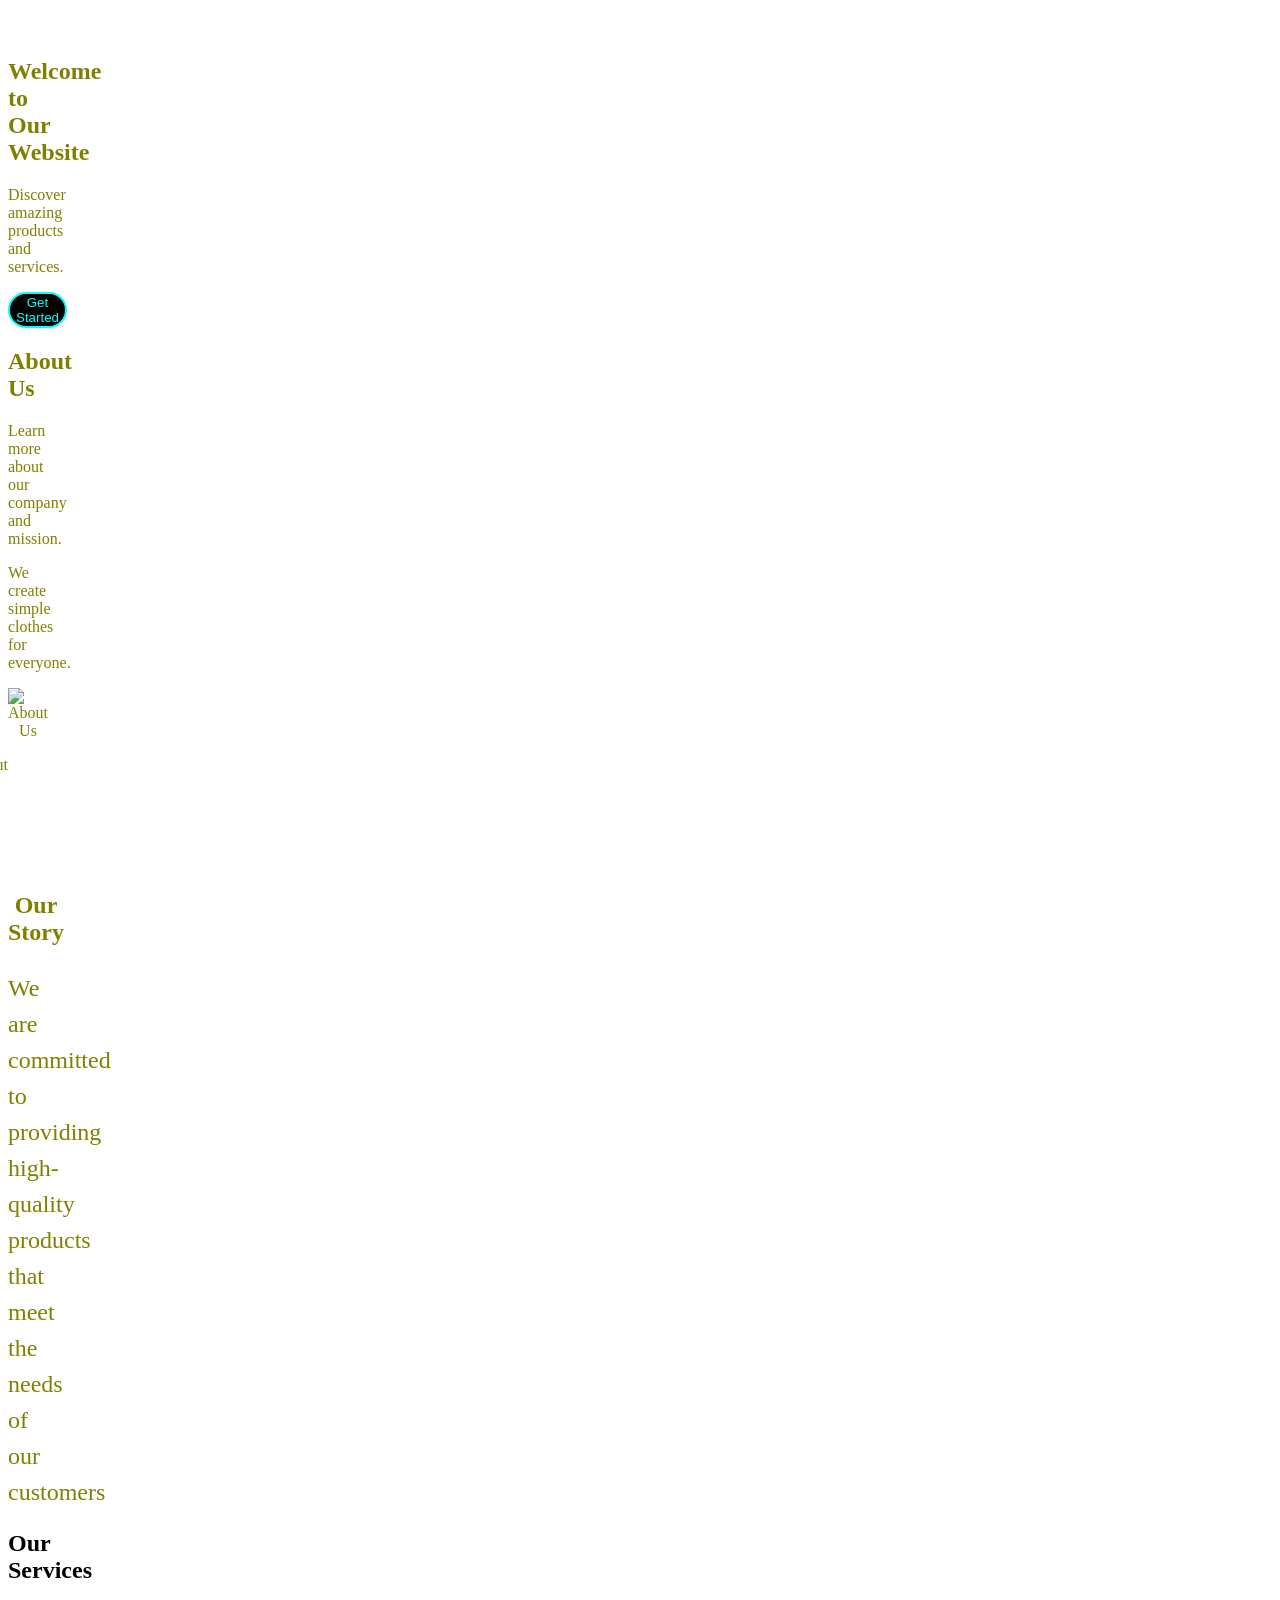
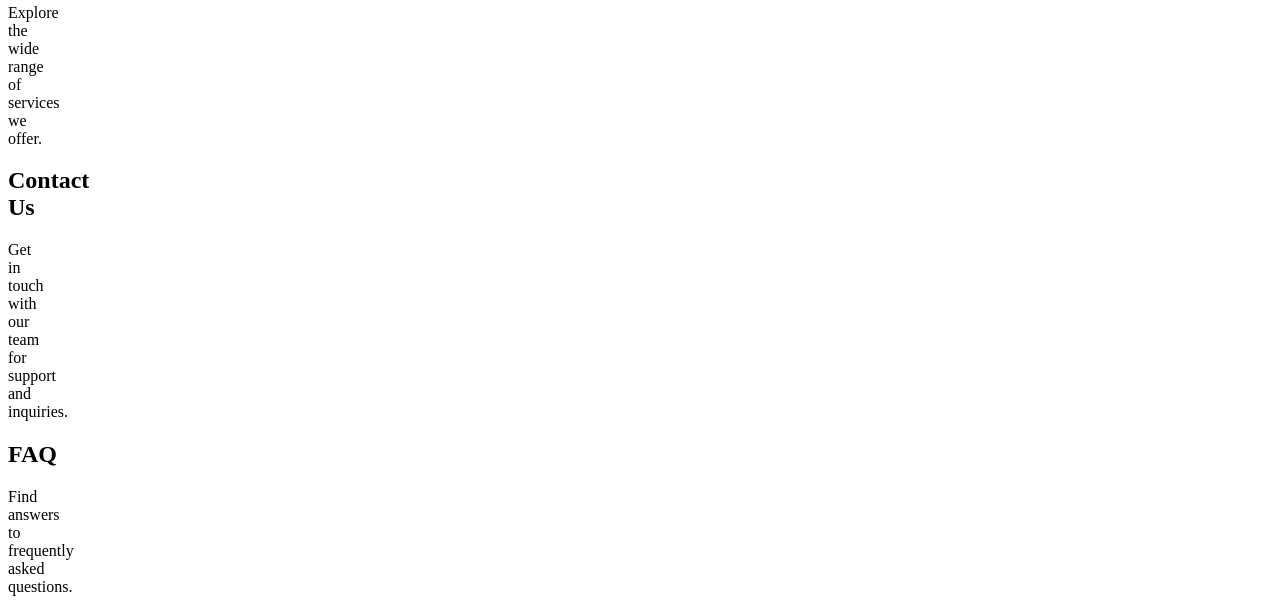
==== Buttons/index.html @ ffc1c12d "Added new html and css code for the page" ====
<!DOCTYPE html>
<html lang="en">
<head>
    <meta charset="UTF-8">
    <meta name="viewport" content="width=device-width, initial-scale=1.0">
    <link rel="stylesheet" href="styles.css">
    <title>Buttons</title>
</head>
<body>
    <header>
        <nav class="navbar">
            <a href="#home">Home</a>
            <a href="#about">About</a>
            <a href="#services">Services</a>
            <a href="#contact">Contact</a>
            <a href="#faq">FAQ</a>
        </nav>
    </header>

    <section class="home">
        <h2>Welcome to Our Website</h2>
        <p>Discover amazing products and services.</p>

        <button class="hero-btn">Get Started</button>
    </section>

    <section class="about">
        <h1>About Us</h1>
        <p>Learn more about our company and mission.</p>
        <p>We create simple clothes for everyone.</p>

        <div>
            <div class="about-image">
                <img src="https://images.seeklogo.com/logo-png/44/1/konza-konza-technopolis-logo-png_seeklogo-440826.png" alt="About Us">
            </div>

            
        <section class="about-card">
            <div class="about-image-1">
                <img src="https://images.seeklogo.com/logo-png/44/1/konza-konza-technopolis-logo-png_seeklogo-440826.png" alt="About Us">
            </div>

            <h1 id="story-title">Our Story</h1>
            <p id="para-text">We are committed to providing high-quality products that meet the needs of our customers
        </section>
            
           
          
        </div>

        
    </section>

    <section class  ="services">
        <h1>Our Services</h1>
        <p>Explore the wide range of services we offer.</p>
    </section>


    <section class="contact">
        <h1>Contact Us</h1>
        <p>Get in touch with our team for support and inquiries.</p>
    </section>

    <section class="faq">
        <h1>FAQ</h1>
        <p>Find answers to frequently asked questions.</p>
    </section>
</body>

<!-- The script.js file is linked at the end of the body to ensure that the DOM is fully loaded before the script runs. This prevents any potential issues with trying to access elements that may not yet exist in the DOM. -->
<script src="script.js"></script>
</html>
---- Buttons/styles.css ----
:root {
      margin: 0;
      max-width: 1rem;
}

.navbar {
   
   width: 100%;
   height: 30px;
   background-color: #333;

   border-radius: 50px;

   display: flex;
   justify-content: center;
   align-items: center;

   gap: 20px;
   
}
.navbar a {
    color: white;
    text-decoration: none;

    font-size: 20px;
    font-weight: bold;
}

.hero-btn {
    color: aqua;
    background-color: black;
    border: 2px solid aqua;
    border-radius: 50px;
}

.home {
 background-color: #f2f2f2;
 padding: auto; 
 text-align: center;
 color: olive;  
}

.about {
    padding: auto; 
    text-align: center;
    color: olive;  
}

.about-image {
    width: 100%;
    display: grid;
    justify-content: left;
}

.about-image-1 {
    width: 100%;
    display: grid;
    justify-content: right;

}

#story-title {
    font-size: 1.5em;
    font-weight: bold;
    margin-bottom: 10px;
    display: grid;
    justify-content: left;
    margin-top: 100px;
}

#para-text {
    font-size: 1.5em;
    line-height: 1.5;
    margin-bottom: 20px;
}
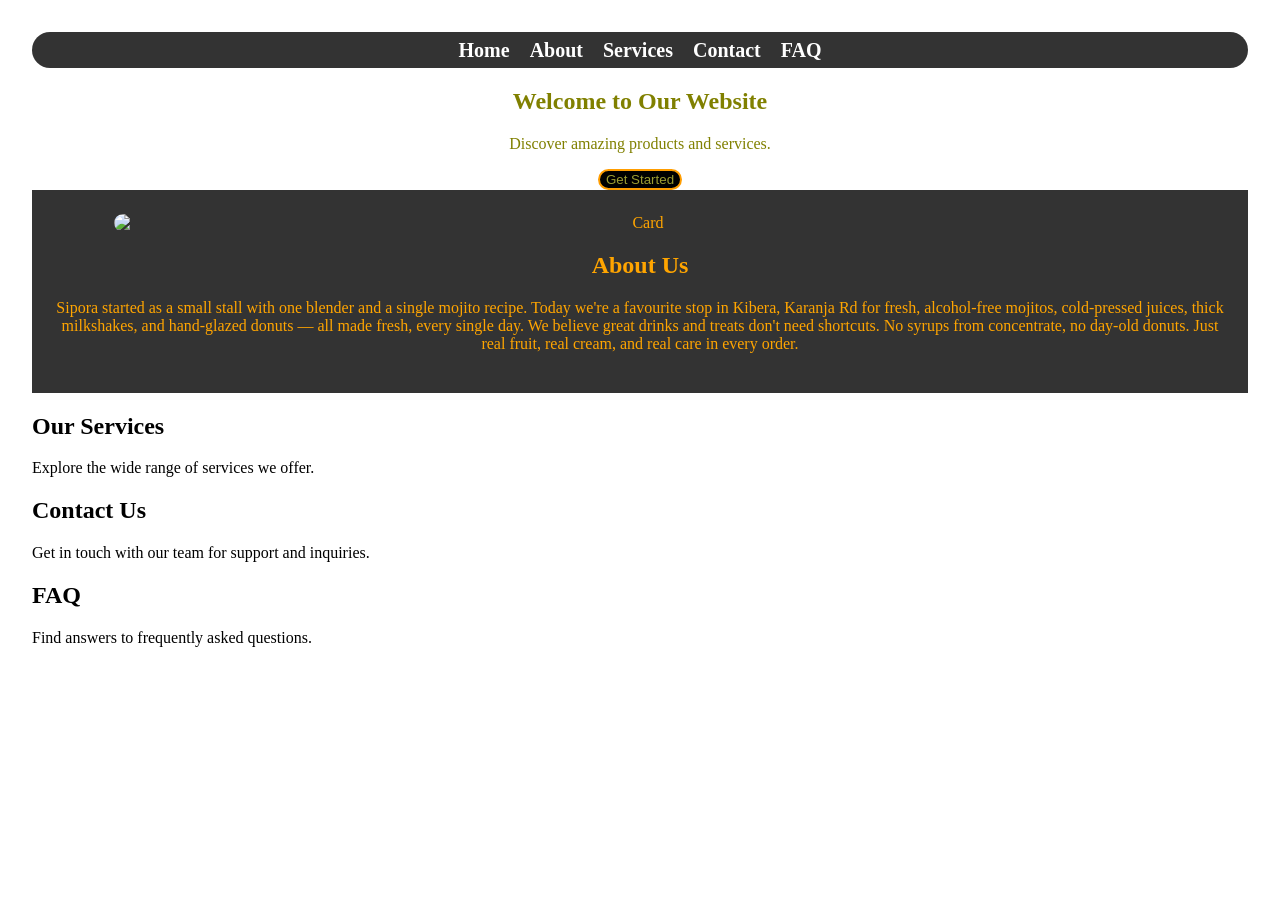
==== commit f8598e5c: "modified: styles.css / margin / display / width" ====
--- a/Buttons/index.html
+++ b/Buttons/index.html
@@ -18,38 +18,45 @@
     </header>
 
     <section class="home">
+
+        <div class="container-1">
         <h2>Welcome to Our Website</h2>
         <p>Discover amazing products and services.</p>
 
         <button class="hero-btn">Get Started</button>
+        </div>
     </section>
 
-    <section class="about">
-        <h1>About Us</h1>
-        <p>Learn more about our company and mission.</p>
-        <p>We create simple clothes for everyone.</p>
+     <section>
+  <div class="container">
+  
+    <div class="about">
+
+      <article class="card">
+
+        <img
+            alt="Card"
+            src="https://imgs.search.brave.com/-6RsVPM5LRr3Fo7A3fWmBoPrxGBIKDQbU_6T0cdimUA/rs:fit:500:0:1:0/g:ce/aHR0cHM6Ly9pbWFn/ZXMucGV4ZWxzLmNv/bS9waG90b3MvMzU1/OC9tb3JuaW5nLWJy/ZWFrZmFzdC1vcmFu/Z2UtanVpY2UuanBn/P2NzPXRpbnlzcmdi/JmRwcj0xJnc9NTAw"
+        >
 
         <div>
-            <div class="about-image">
-                <img src="https://images.seeklogo.com/logo-png/44/1/konza-konza-technopolis-logo-png_seeklogo-440826.png" alt="About Us">
-            </div>
+            <h2>
+                About Us
+            </h2>
 
-            
-        <section class="about-card">
-            <div class="about-image-1">
-                <img src="https://images.seeklogo.com/logo-png/44/1/konza-konza-technopolis-logo-png_seeklogo-440826.png" alt="About Us">
-            </div>
+            <p>
+                Sipora started as a small stall with one blender and a single mojito recipe. Today we're a favourite stop in Kibera, Karanja Rd for fresh, alcohol-free mojitos, cold-pressed juices, thick milkshakes, and hand-glazed donuts — all made fresh, every single day.
 
-            <h1 id="story-title">Our Story</h1>
-            <p id="para-text">We are committed to providing high-quality products that meet the needs of our customers
-        </section>
-            
-           
-          
+We believe great drinks and treats don't need shortcuts. No syrups from concentrate, no day-old donuts. Just real fruit, real cream, and real care in every order.
+            </p>
         </div>
 
-        
-    </section>
+      </article>
+
+    </div>
+  </div>
+</section>
+
 
     <section class  ="services">
         <h1>Our Services</h1>
--- a/Buttons/styles.css
+++ b/Buttons/styles.css
@@ -1,12 +1,13 @@
 :root {
-      margin: 0;
-      max-width: 1rem;
+      font-size: 16px;
+      margin: 1rem;
+      padding: 0.5rem;
 }
 
 .navbar {
    
    width: 100%;
-   height: 30px;
+   height: 4vmin;
    background-color: #333;
 
    border-radius: 50px;
@@ -18,6 +19,7 @@
    gap: 20px;
    
 }
+
 .navbar a {
     color: white;
     text-decoration: none;
@@ -27,49 +29,44 @@
 }
 
 .hero-btn {
-    color: aqua;
+    
+    color: rgb(156, 156, 49);
     background-color: black;
-    border: 2px solid aqua;
+    border: 2px solid rgb(255, 157, 0);
     border-radius: 50px;
 }
 
 .home {
- background-color: #f2f2f2;
  padding: auto; 
  text-align: center;
  color: olive;  
 }
 
-.about {
-    padding: auto; 
+.about  {
+    padding: 1.5rem; 
     text-align: center;
-    color: olive;  
+    color: orange; 
+    background-color: #333; 
 }
 
-.about-image {
-    width: 100%;
-    display: grid;
-    justify-content: left;
+
+.card img{
+    border-radius: 25px;
+    margin: 0 auto;
+    display: block;
+    width: 90%;
+
+    
 }
 
-.about-image-1 {
-    width: 100%;
+.card {
+    justify-content: center;
     display: grid;
-    justify-content: right;
 
 }
 
-#story-title {
-    font-size: 1.5em;
-    font-weight: bold;
-    margin-bottom: 10px;
-    display: grid;
-    justify-content: left;
-    margin-top: 100px;
-}
+.container {
 
-#para-text {
-    font-size: 1.5em;
-    line-height: 1.5;
-    margin-bottom: 20px;
+  margin-inline: auto;
+  
 }
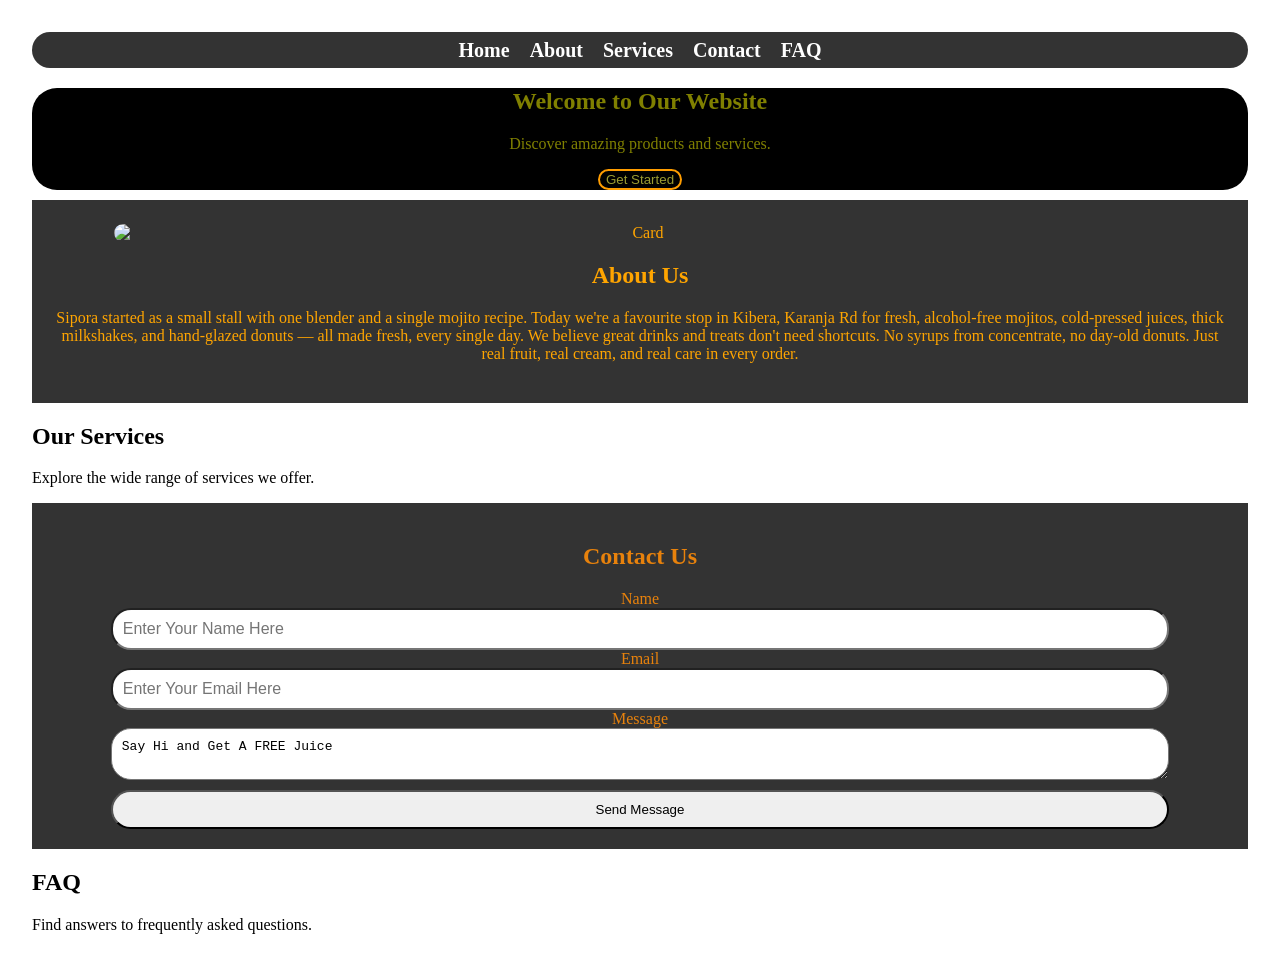
==== commit 4a7576fe: "modified: styles.css / margin / display / width" ====
--- a/Buttons/index.html
+++ b/Buttons/index.html
@@ -65,8 +65,23 @@
 
 
     <section class="contact">
+        
         <h1>Contact Us</h1>
-        <p>Get in touch with our team for support and inquiries.</p>
+
+    <form>
+       
+        <label for="name">Name</label>
+        <input type="text" id="name" placeholder="Enter Your Name Here">
+
+        <label for="Email">Email</label>
+        <input type="email" id="email" placeholder="Enter Your Email Here">
+         
+        <label for="Message" >Message</label>
+        <textarea id="message" placeholder="Type Message">Say Hi and Get A FREE Juice</textarea>
+
+        <button type="submit">Send Message</button>
+
+    </form>
     </section>
 
     <section class="faq">
--- a/Buttons/styles.css
+++ b/Buttons/styles.css
@@ -37,9 +37,11 @@
 }
 
 .home {
+ background-color: black;
  padding: auto; 
  text-align: center;
  color: olive;  
+ border-radius: 25px;
 }
 
 .about  {
@@ -62,11 +64,64 @@
 .card {
     justify-content: center;
     display: grid;
+    
 
 }
 
 .container {
 
-  margin-inline: auto;
+margin-inline: auto;
   
+}
+
+section{
+    margin-bottom: 10px;
+}
+
+.contact {
+    text-align: center;
+    background-color: #333;
+    padding: 20px;
+    
+}
+
+.contact h1{
+    color: #e8820c;
+}
+
+.contact form{
+   
+    margin: 0 auto;
+    display: flex;
+    flex-direction: column;
+    justify-content: center;
+    border-radius: 25px;
+    max-width: 90%;
+    color:#e8820c   
+    
+}
+
+#name,
+#email,
+#message{
+    border-radius: 20px;
+
+}
+
+.contact input,
+.contact textarea{
+    padding: 10px;
+    font-size: medium;
+
+}
+
+.contact textarea{
+    height: auto;
+}
+
+.contact button {
+    padding: 10px;
+    cursor: pointer;
+    border-radius: 20px;
+    margin-top: 10px;
 }
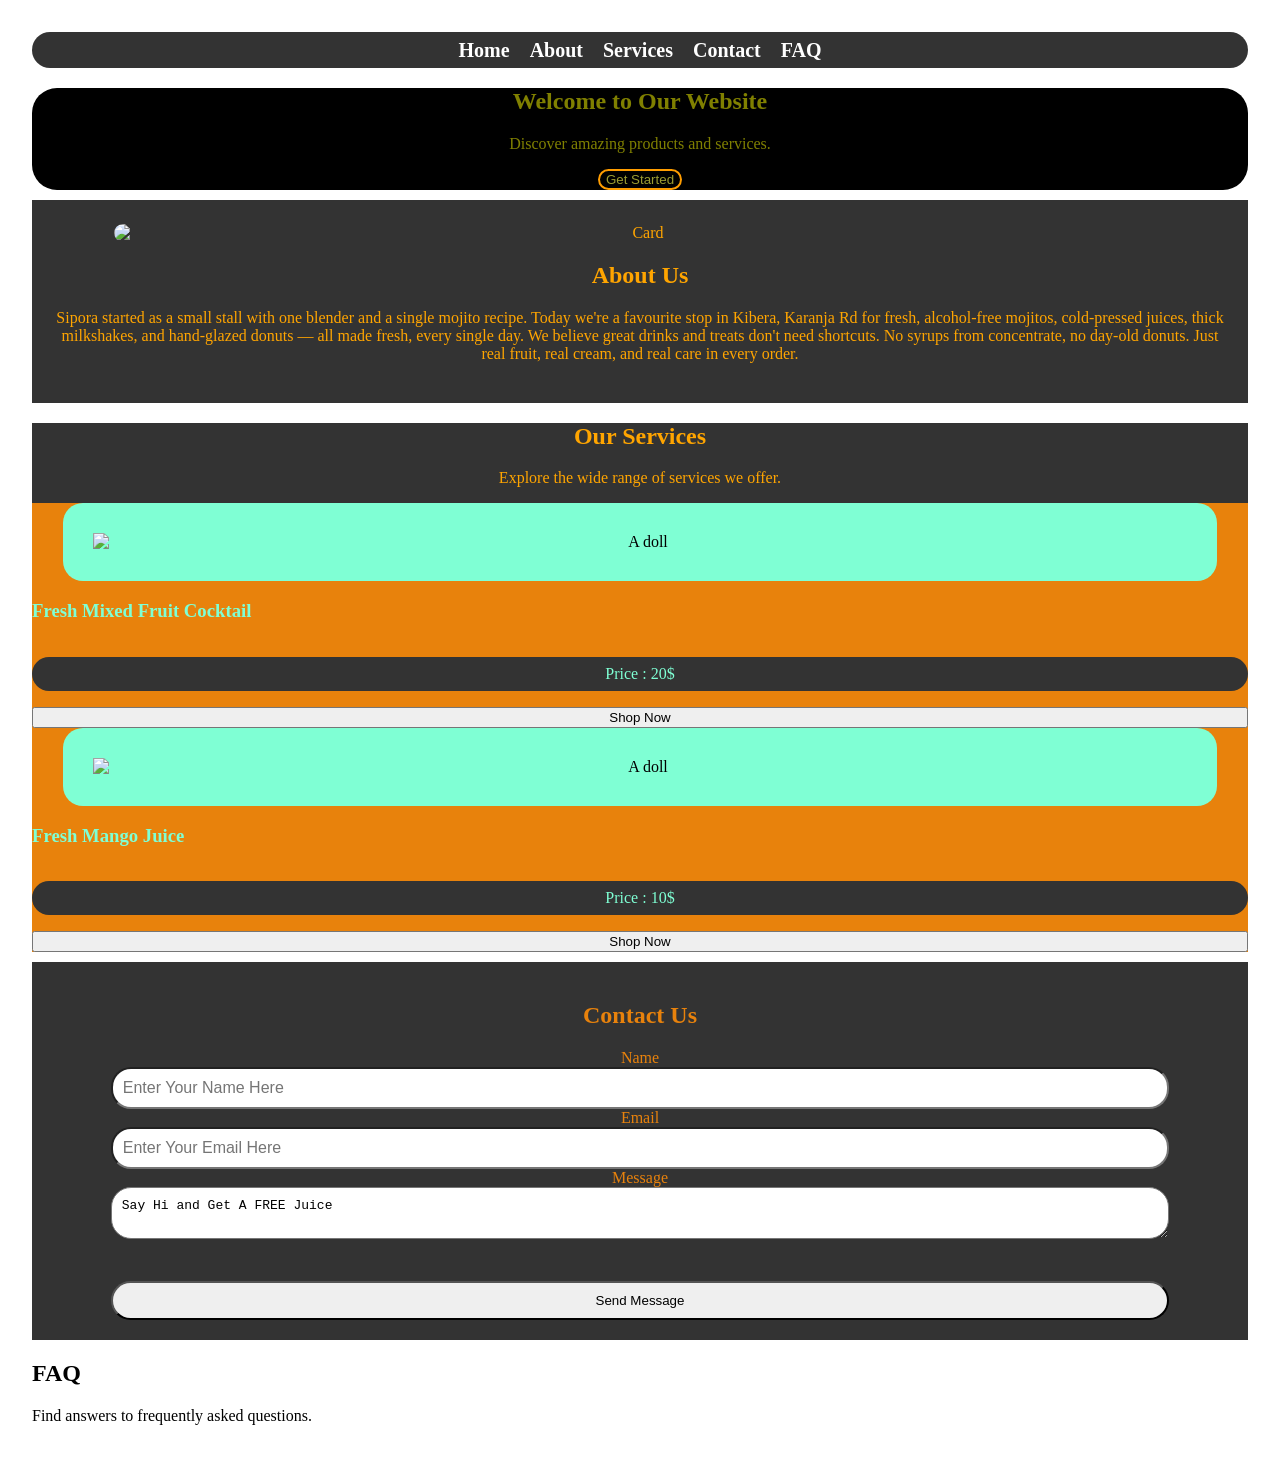
==== commit 9109edbc: "modified: script.js / querySelector / EventListener" ====
--- a/Buttons/index.html
+++ b/Buttons/index.html
@@ -61,14 +61,34 @@
     <section class  ="services">
         <h1>Our Services</h1>
         <p>Explore the wide range of services we offer.</p>
+
+        <div class="service-card">
+            <img
+            src="https://imgs.search.brave.com/-6RsVPM5LRr3Fo7A3fWmBoPrxGBIKDQbU_6T0cdimUA/rs:fit:500:0:1:0/g:ce/aHR0cHM6Ly9pbWFn/ZXMucGV4ZWxzLmNv/bS9waG90b3MvMzU1/OC9tb3JuaW5nLWJy/ZWFrZmFzdC1vcmFu/Z2UtanVpY2UuanBn/P2NzPXRpbnlzcmdi/JmRwcj0xJnc9NTAw"
+             alt="A doll">
+
+             <h3>Fresh Mixed Fruit Cocktail</h3>
+             <p>Price : 20$</p>
+             <button>Shop Now</button>
+
+
+              <img
+            src="https://imgs.search.brave.com/-6RsVPM5LRr3Fo7A3fWmBoPrxGBIKDQbU_6T0cdimUA/rs:fit:500:0:1:0/g:ce/aHR0cHM6Ly9pbWFn/ZXMucGV4ZWxzLmNv/bS9waG90b3MvMzU1/OC9tb3JuaW5nLWJy/ZWFrZmFzdC1vcmFu/Z2UtanVpY2UuanBn/P2NzPXRpbnlzcmdi/JmRwcj0xJnc9NTAw"
+             alt="A doll">
+
+             <h3>Fresh Mango Juice</h3>
+             <p>Price : 10$</p>
+             <button>Shop Now</button>
+
+        </div>
     </section>
 
 
     <section class="contact">
-        
+
         <h1>Contact Us</h1>
 
-    <form>
+    <form id="contactForm">
        
         <label for="name">Name</label>
         <input type="text" id="name" placeholder="Enter Your Name Here">
@@ -79,8 +99,13 @@
         <label for="Message" >Message</label>
         <textarea id="message" placeholder="Type Message">Say Hi and Get A FREE Juice</textarea>
 
+
+         <p id="formMessage"></p>
+
         <button type="submit">Send Message</button>
 
+
+       
     </form>
     </section>
 
--- a/Buttons/styles.css
+++ b/Buttons/styles.css
@@ -124,4 +124,56 @@
     cursor: pointer;
     border-radius: 20px;
     margin-top: 10px;
-}+}
+
+.services{
+    background-color: #333;
+    
+}
+
+.services h1 {
+    color: orange;
+    text-align: center;
+    
+}
+
+.services p {
+    color: orange;
+    text-align: center;
+    
+}
+
+.service-card {
+    margin: 0 auto;
+    padding: ;
+    background-color: #e8820c;
+    display: flex;
+    flex-direction: column;
+    text-align: center;
+}
+
+.service-card img {
+    margin: 0 auto;
+    padding: 30px;
+    display: block;
+    width: 90%;
+    background-color: aquamarine;
+    border-radius: 20px;
+    
+}
+
+.service-card h3 {
+   color: aquamarine;
+   font: bold;
+   align-self: flex-start;
+}
+.service-card p {
+   color: aquamarine;
+   font: bold;
+   background-color: #333;
+   display: inline-block;
+   border-radius: 25px;
+   padding: 0.5rem;
+}
+
+
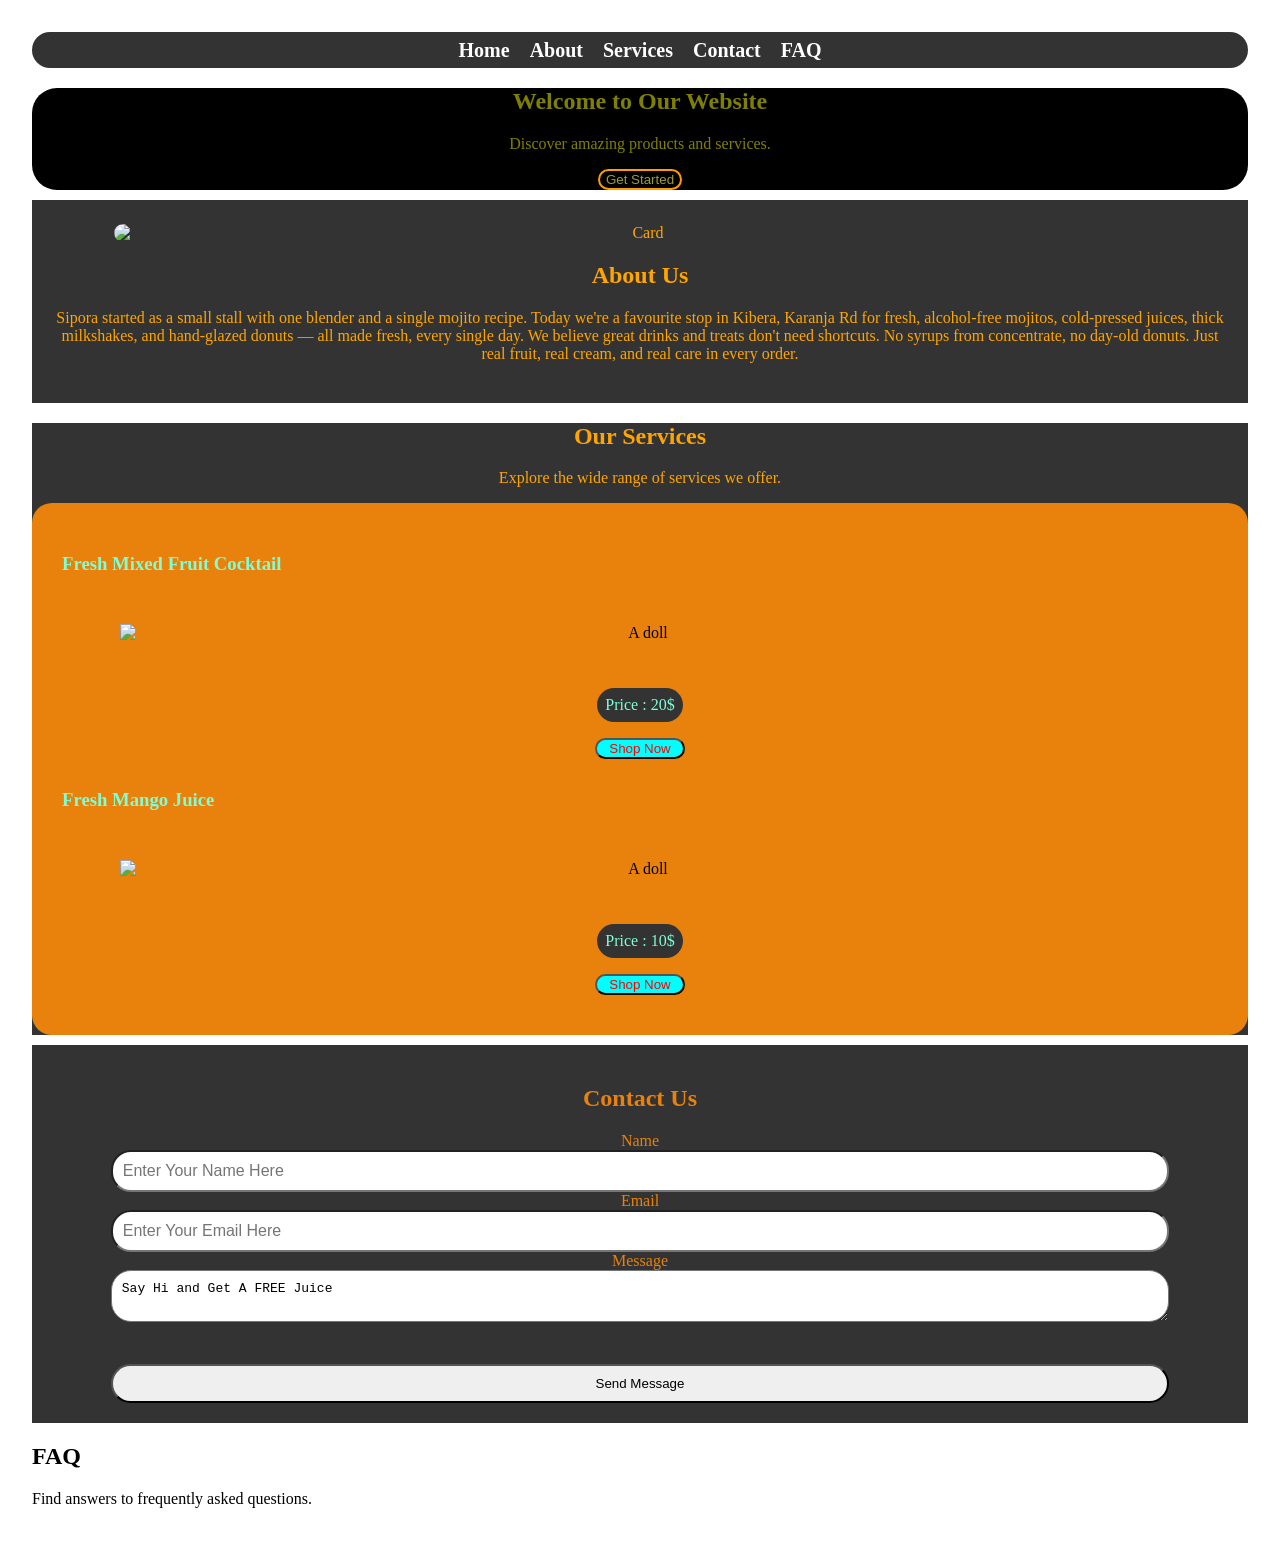
==== commit 528b5da7: "modified: styles.css / service-card" ====
--- a/Buttons/index.html
+++ b/Buttons/index.html
@@ -63,22 +63,24 @@
         <p>Explore the wide range of services we offer.</p>
 
         <div class="service-card">
+
+            <h3>Fresh Mixed Fruit Cocktail</h3>
             <img
             src="https://imgs.search.brave.com/-6RsVPM5LRr3Fo7A3fWmBoPrxGBIKDQbU_6T0cdimUA/rs:fit:500:0:1:0/g:ce/aHR0cHM6Ly9pbWFn/ZXMucGV4ZWxzLmNv/bS9waG90b3MvMzU1/OC9tb3JuaW5nLWJy/ZWFrZmFzdC1vcmFu/Z2UtanVpY2UuanBn/P2NzPXRpbnlzcmdi/JmRwcj0xJnc9NTAw"
              alt="A doll">
 
-             <h3>Fresh Mixed Fruit Cocktail</h3>
+             
              <p>Price : 20$</p>
-             <button>Shop Now</button>
+             <button class="service-btn">Shop Now</button>
 
-
+            <h3>Fresh Mango Juice</h3>
               <img
             src="https://imgs.search.brave.com/-6RsVPM5LRr3Fo7A3fWmBoPrxGBIKDQbU_6T0cdimUA/rs:fit:500:0:1:0/g:ce/aHR0cHM6Ly9pbWFn/ZXMucGV4ZWxzLmNv/bS9waG90b3MvMzU1/OC9tb3JuaW5nLWJy/ZWFrZmFzdC1vcmFu/Z2UtanVpY2UuanBn/P2NzPXRpbnlzcmdi/JmRwcj0xJnc9NTAw"
              alt="A doll">
 
-             <h3>Fresh Mango Juice</h3>
+             
              <p>Price : 10$</p>
-             <button>Shop Now</button>
+             <button class="service-btn">Shop Now</button>
 
         </div>
     </section>
--- a/Buttons/styles.css
+++ b/Buttons/styles.css
@@ -145,11 +145,12 @@
 
 .service-card {
     margin: 0 auto;
-    padding: ;
+    padding: 30px;
     background-color: #e8820c;
     display: flex;
     flex-direction: column;
     text-align: center;
+    border-radius: 20px;
 }
 
 .service-card img {
@@ -157,8 +158,7 @@
     padding: 30px;
     display: block;
     width: 90%;
-    background-color: aquamarine;
-    border-radius: 20px;
+    
     
 }
 
@@ -166,14 +166,23 @@
    color: aquamarine;
    font: bold;
    align-self: flex-start;
+   margin-top: 20px;
 }
 .service-card p {
    color: aquamarine;
    font: bold;
    background-color: #333;
-   display: inline-block;
+   align-self: center;
    border-radius: 25px;
    padding: 0.5rem;
+   width: fit-content;
 }
 
-
+.service-btn{
+    color:red;
+    border-radius:25px ;
+    margin-bottom: 10px;
+    width: 10vh;
+    background-color: aqua;
+    align-self: center;
+}
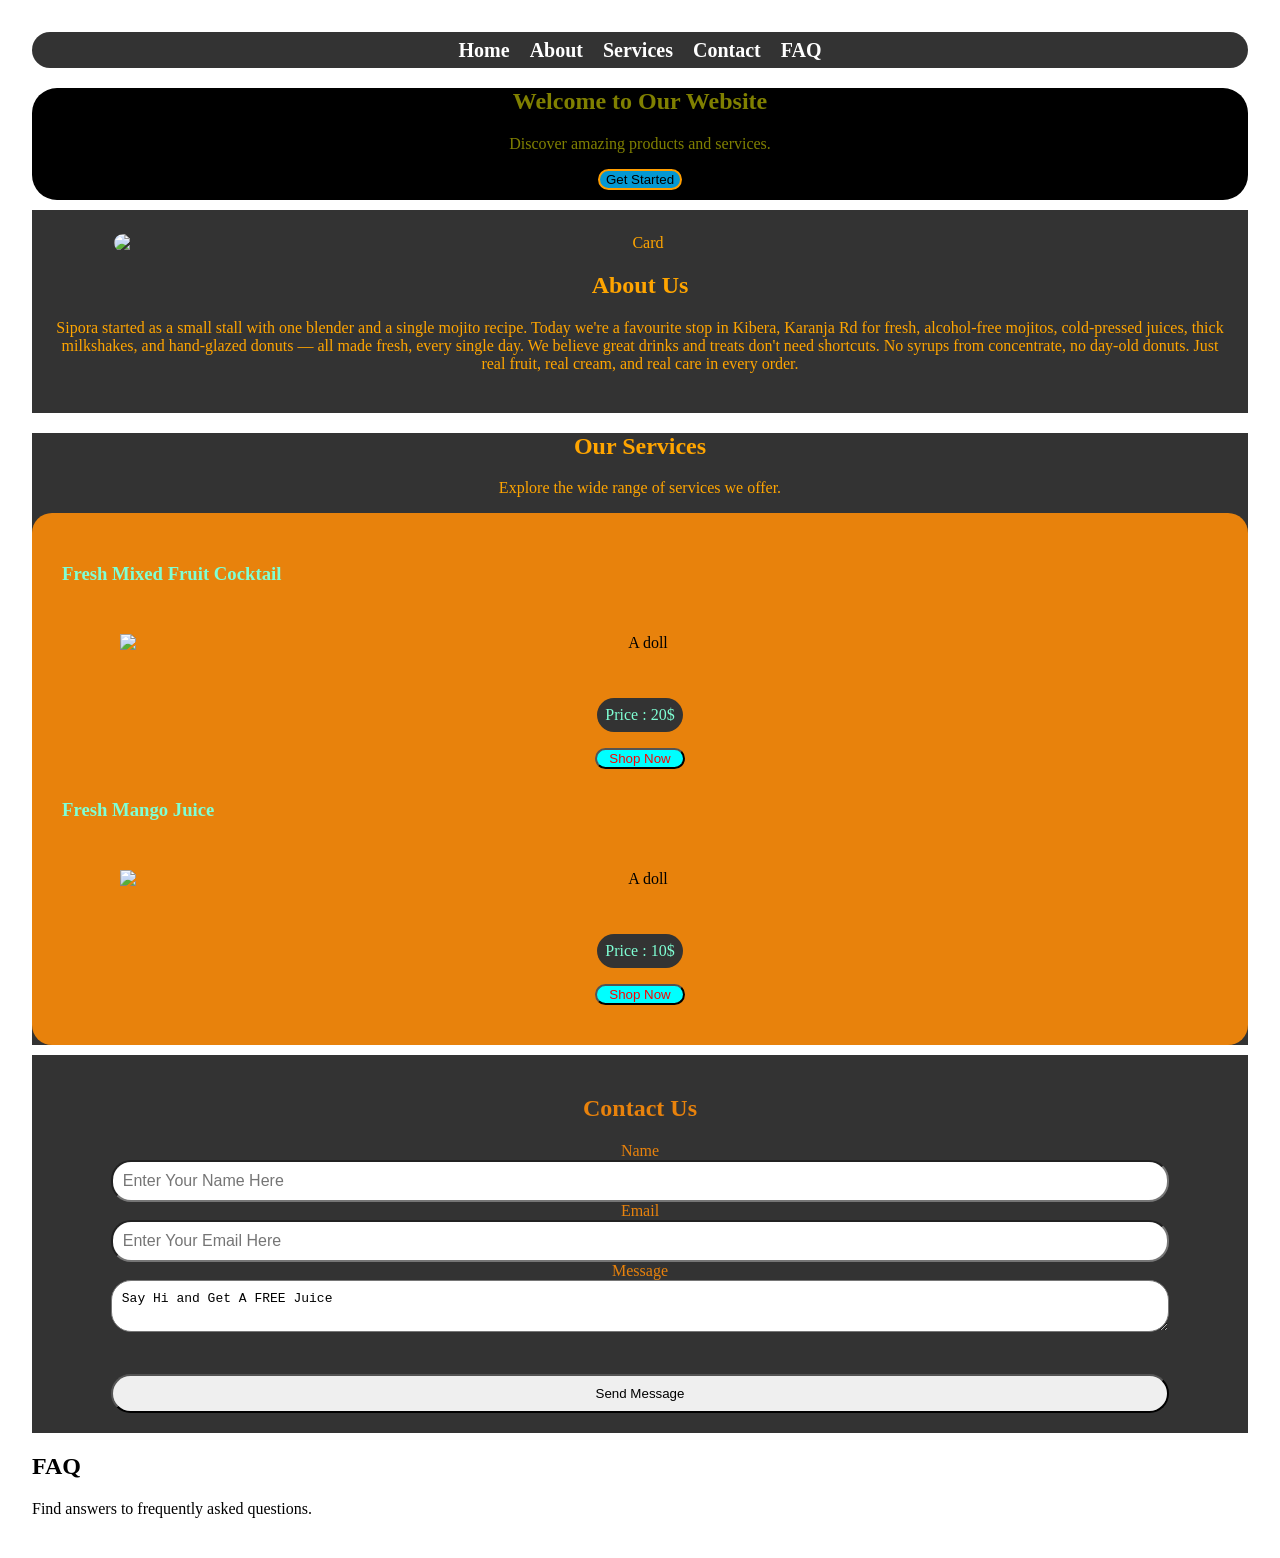
==== commit bb71dfd2: "modified: script.js / eventListeners : Buttons /" ====
--- a/Buttons/index.html
+++ b/Buttons/index.html
@@ -17,6 +17,7 @@
         </nav>
     </header>
 
+
     <section class="home">
 
         <div class="container-1">
@@ -26,6 +27,7 @@
         <button class="hero-btn">Get Started</button>
         </div>
     </section>
+
 
      <section>
   <div class="container">
--- a/Buttons/styles.css
+++ b/Buttons/styles.css
@@ -30,10 +30,11 @@
 
 .hero-btn {
     
-    color: rgb(156, 156, 49);
-    background-color: black;
+    color: rgb(0, 0, 0);
+    background-color: rgba(5, 184, 255, 0.829);
     border: 2px solid rgb(255, 157, 0);
     border-radius: 50px;
+    margin-bottom: 10px;
 }
 
 .home {
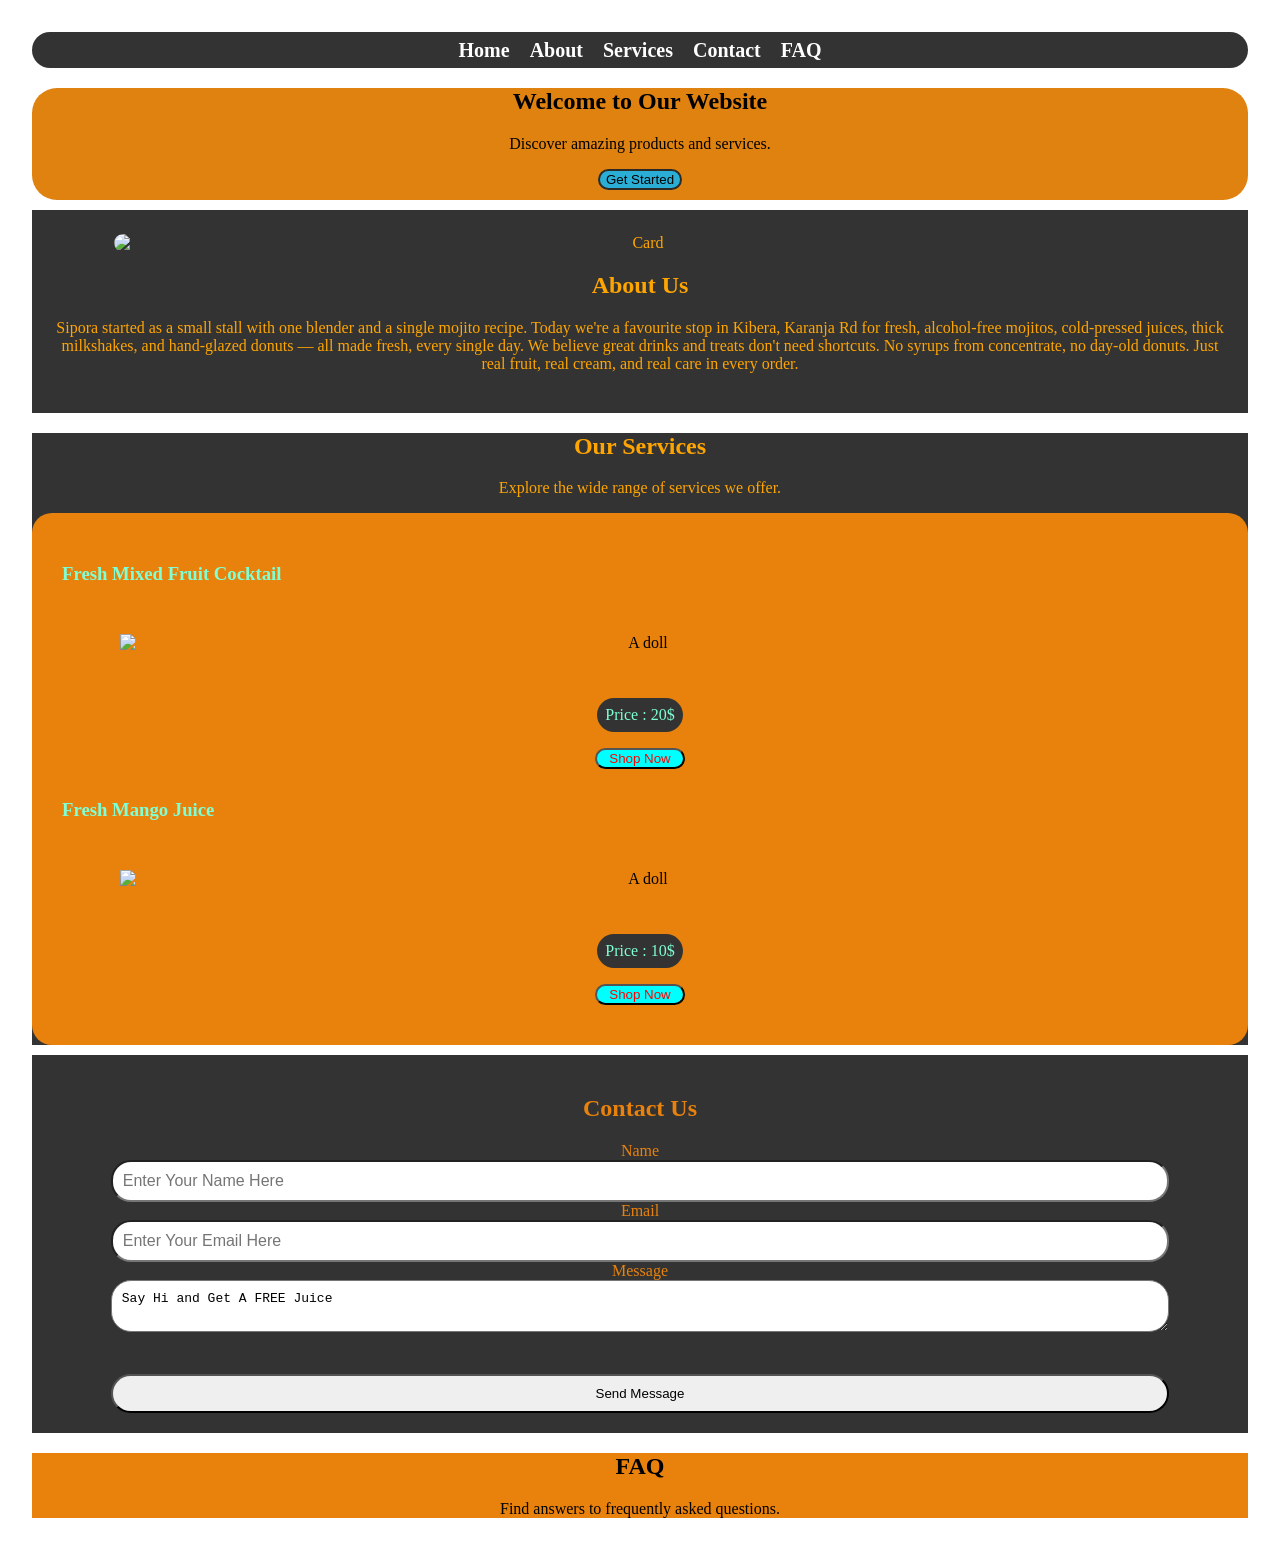
==== commit faf3b49f: "modified: styles.css / displat / padding" ====
--- a/Buttons/index.html
+++ b/Buttons/index.html
@@ -9,11 +9,11 @@
 <body>
     <header>
         <nav class="navbar">
-            <a href="#home">Home</a>
-            <a href="#about">About</a>
-            <a href="#services">Services</a>
-            <a href="#contact">Contact</a>
-            <a href="#faq">FAQ</a>
+            <a href="./">Home</a>
+            <a href=".about">About</a>
+            <a href=".services">Services</a>
+            <a href=".contact">Contact</a>
+            <a href="./faq">FAQ</a>
         </nav>
     </header>
 
@@ -60,7 +60,7 @@
 </section>
 
 
-    <section class  ="services">
+    <section class="services">
         <h1>Our Services</h1>
         <p>Explore the wide range of services we offer.</p>
 
--- a/Buttons/styles.css
+++ b/Buttons/styles.css
@@ -32,16 +32,16 @@
     
     color: rgb(0, 0, 0);
     background-color: rgba(5, 184, 255, 0.829);
-    border: 2px solid rgb(255, 157, 0);
+    border: 2px solid rgb(46, 43, 39);
     border-radius: 50px;
     margin-bottom: 10px;
 }
 
 .home {
- background-color: black;
+ background-color: rgb(224, 130, 15);
  padding: auto; 
  text-align: center;
- color: olive;  
+ color: black;  
  border-radius: 25px;
 }
 
@@ -187,3 +187,14 @@
     background-color: aqua;
     align-self: center;
 }
+
+.faq{
+    background-color: #e8820c;
+    text-align: center;
+}
+
+.faq h1{
+    color: black;    
+}
+
+
